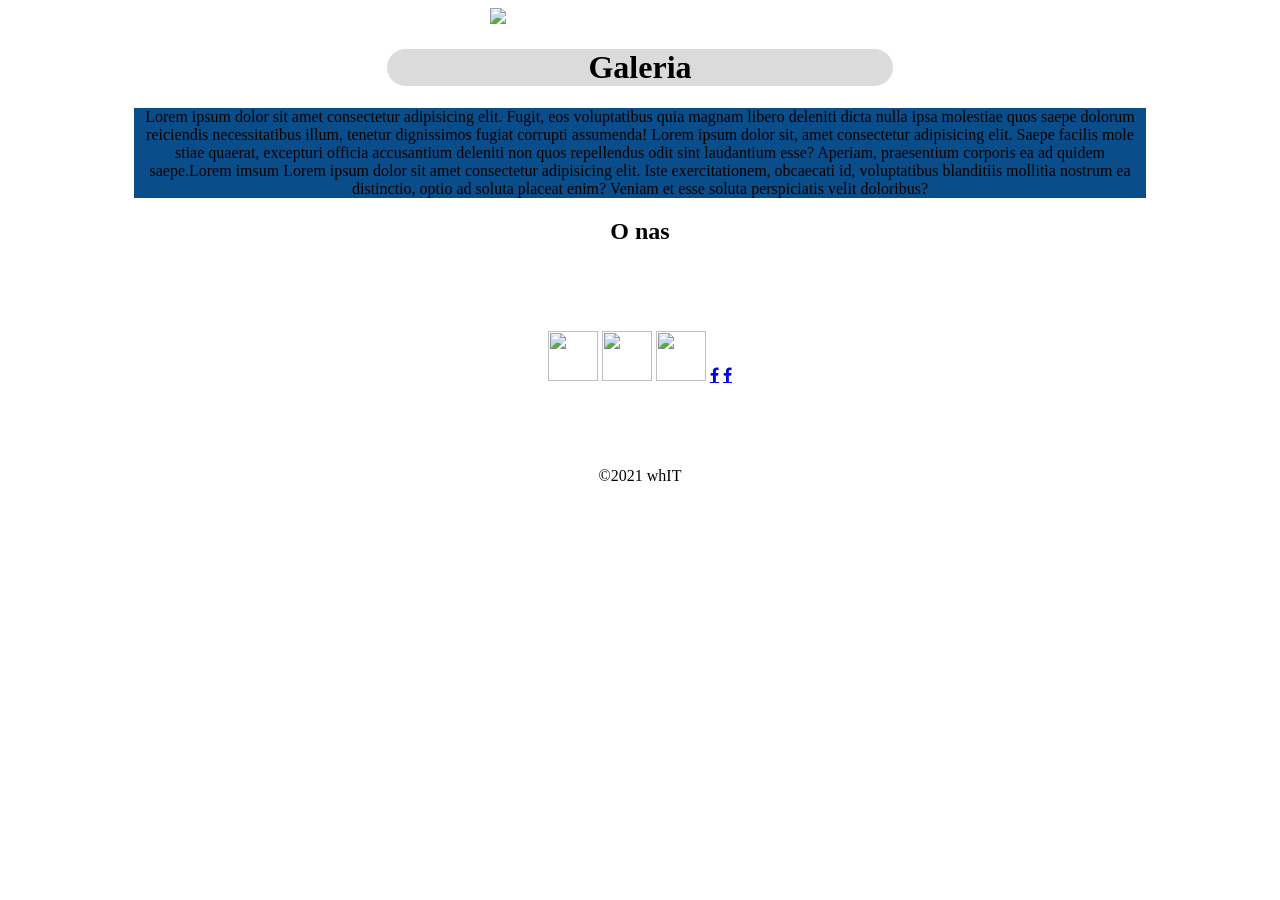
==== galeria.html @ b515aeb7 "commit zdj" ====
<!DOCTYPE html>
<html lang="en">
<head>
    <meta charset="UTF-8">
    <title>Ośrodek AWF</title>
    <link rel="stylesheet" href="plik.css">
    <link rel="stylesheet" href="https://cdnjs.cloudflare.com/ajax/libs/font-awesome/4.7.0/css/font-awesome.min.css">

</head>
<body>
    

<header>
    <center>
        <img src="logo.PNG" style="width: 15vw; min-width: 300px;">
        <h1 style="border-radius: 500px;width: 40%; background-color: rgba(124, 124, 124, 0.274);">Galeria</h1>     <!-- TODO skok strony na center do galerii z gridem-->
        <div>
            Lorem ipsum dolor sit amet consectetur adipisicing elit. Fugit, eos voluptatibus quia magnam libero deleniti dicta nulla ipsa molestiae quos saepe dolorum reiciendis necessitatibus illum, tenetur dignissimos fugiat corrupti assumenda!
            Lorem ipsum dolor sit, amet consectetur adipisicing elit. Saepe facilis mole stiae quaerat, excepturi officia accusantium deleniti non quos repellendus odit sint laudantium esse? Aperiam, praesentium corporis ea ad quidem saepe.Lorem imsum Lorem ipsum dolor sit amet consectetur adipisicing elit. Iste exercitationem, obcaecati id, voluptatibus blanditiis mollitia nostrum ea distinctio, optio ad soluta placeat enim? Veniam et esse soluta perspiciatis velit doloribus?
        </div>
    </center>
</header>
<nav>

</nav>
<main>
    <section>
        <h2>
            <center>O nas</center>
        </h2>
    </section>

</main>


<footer style="background-color: rgba(78, 94, 102, 1x);">
    <p></p>
    <center>
    <a href="https://www.facebook.com/osrodekawf"><img src="fbiconbe.png" width="50" height="50"></a>
    <a href="https://www.youtube.com/osrodekawf"><img src="instagramicon.png" width="50" height="50"></a>
    <a href="https://www.instagram.com/osrodekawf"><img src="instagramicon.png" width="50" height="50"></a>
    <a href="https://www.facebook.com/osrodekawf" class="fa fa-facebook"></a>
    <a href="#" class="fa fa-facebook"></a>
    </center>
    <p></p>
    <center>&copy2021 whIT</center>
   
</footer>
</body>
</html>
---- plik.css ----
div 
    {
        background-color: rgb(9, 78, 138);
        width: 80%;
    } 
    
    .moj-akapit
    {
        background-color: brown
    }
    
    #ostatni-akapit
    {
        background-color: chocolate;
    }
    p
    {
        padding-bottom: 50px;
    }
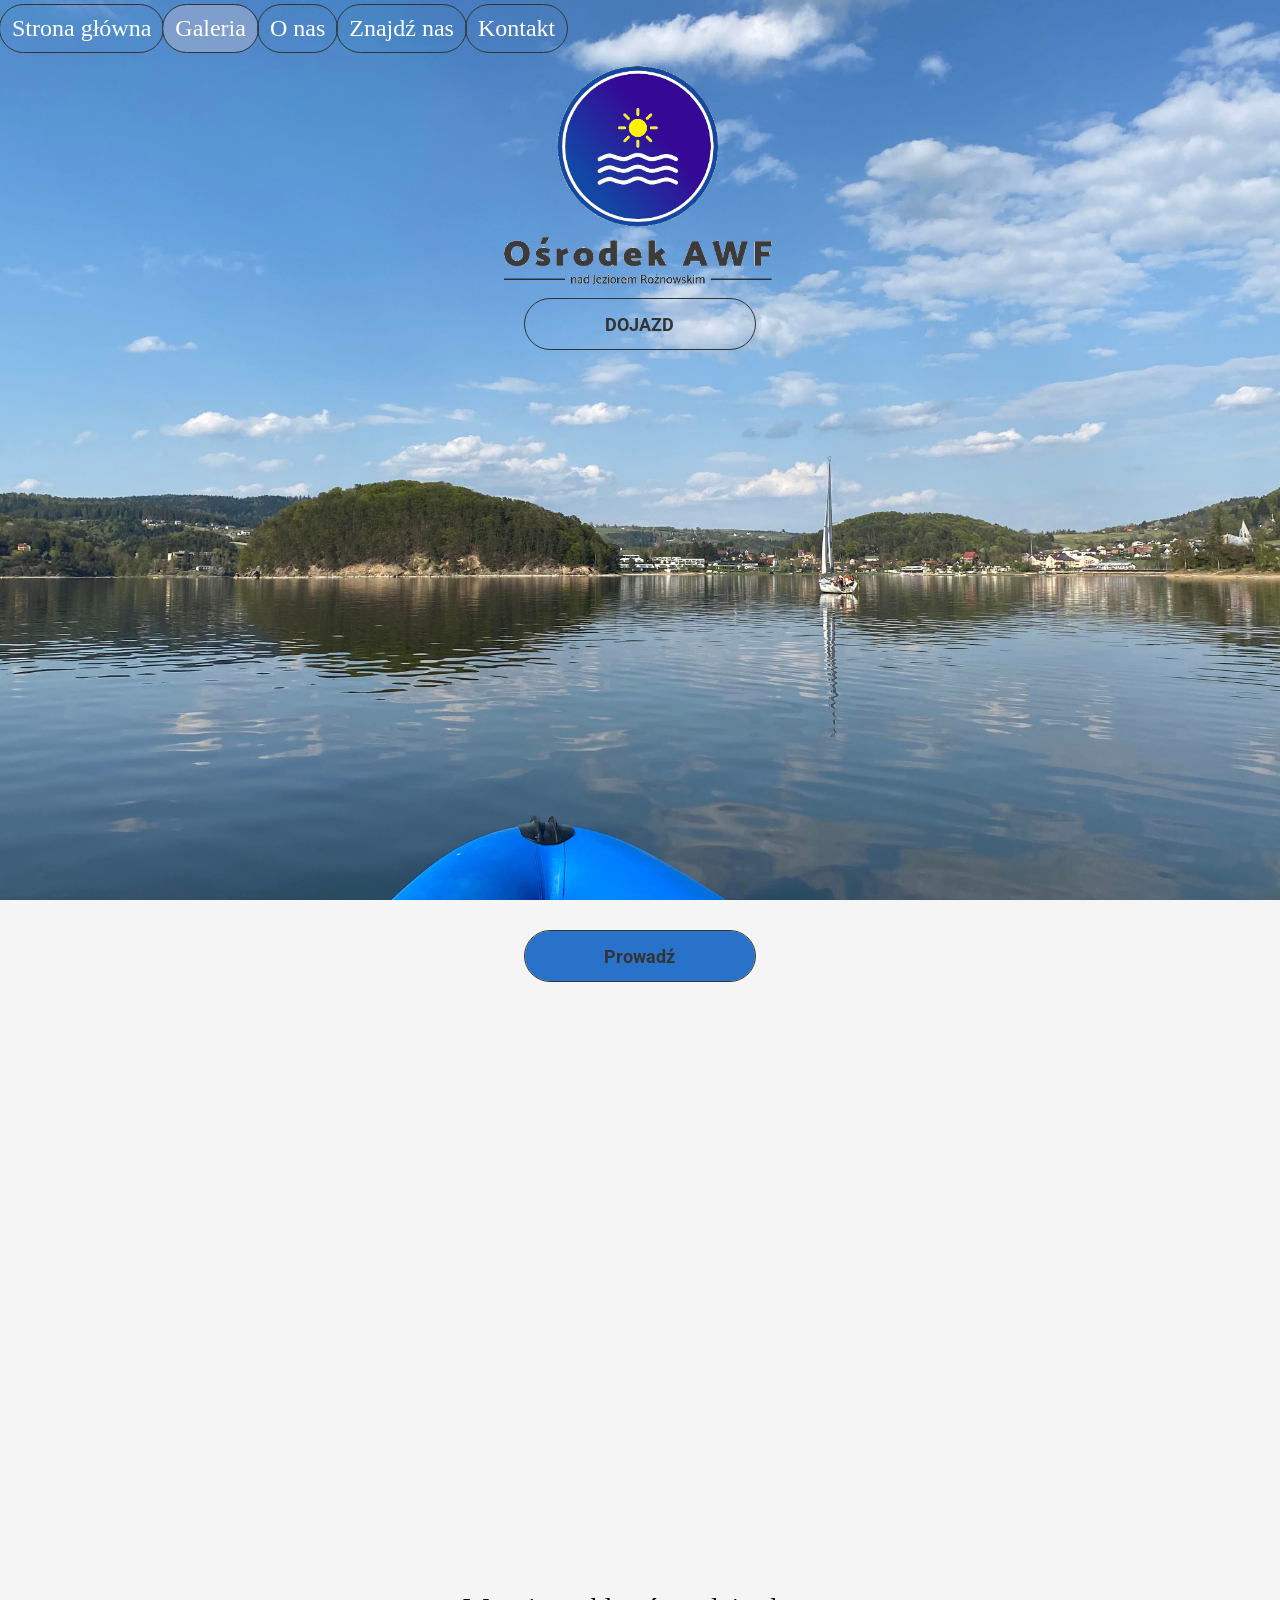
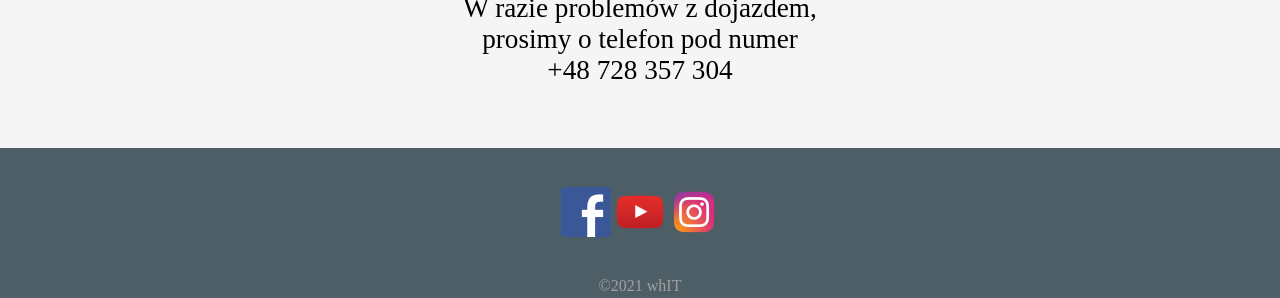
==== commit c66b5ad1: "sleep" ====
--- a/galeria.html
+++ b/galeria.html
@@ -1,50 +1,97 @@
 <!DOCTYPE html>
-<html lang="en">
+<html lang="pl">
 <head>
     <meta charset="UTF-8">
     <title>Ośrodek AWF</title>
+    <meta name="viewport" content="width=device-width,initial-scale=1">
+    <meta name="author" content="Tymoteusz Białkowski">
+
+    <link rel="stylesheet" href="https://cdnjs.cloudflare.com/ajax/libs/font-awesome/4.7.0/css/font-awesome.min.css">
     <link rel="stylesheet" href="plik.css">
-    <link rel="stylesheet" href="https://cdnjs.cloudflare.com/ajax/libs/font-awesome/4.7.0/css/font-awesome.min.css">
-
+    <link rel="icon" href="logocopy.ico">
+    <link rel="preconnect" href="https://fonts.googleapis.com" crossorigin="">
+    <link rel="preconnect" href="https://fonts.googleapis.com">
+    <link rel="preconnect" href="https://fonts.gstatic.com" crossorigin>
+    <link href="https://fonts.googleapis.com/css2?family=Roboto:wght@100&display=swap" rel="stylesheet">
 </head>
 <body>
+
+    <header>
+        <nav class="menu" id="menu">
+            <a href="index.html">Strona główna</a>
+            <a href="galeria.html"  class="active">Galeria</a>
+            <a href="o-nas.html">O nas</a>
+            <a href="znajdz.html">Znajdź nas</a>
+            <a href="kontakt.html">Kontakt</a>
+            <a href="javascript:void(0);" class="icon" onclick="changeMenu()">
+                <i class="fa fa-bars"></i>
+            </a>
+        </nav>
+        <center>
+        <img src="ikony\logo.PNG" style="width: 15vw; min-width: 300px;">
+        <!-- TODO dorobic klase która zmienia background-color kolka po najechaniu jak w menu -->
+        <a href="#mapa"><h1 class="kolkodoklikania">DOJAZD</h1></a>
+        </center>
+    </header>
+    <br>
     
+    <center>
+        <a href="https://maps.google.com/maps/dir//O%C5%9Brodek+Sport%C3%B3w+Wodnych+AWF+-+Znamirowice+Za%C5%82%C4%99%C5%BCe+156,33-312+Znamirowice+-+%C5%81abuz%C3%B3wka+33-318+Znamirowice/@49.7426217,20.7152532,12z/data=!4m5!4m4!1m0!1m2!1m1!1s0x473df3ca56157fd7:0x96b0a5e5d306c6fc"><h1 class="kolkodoklikaniamapa">Prowadź</h1></a>
+        <br>
+        <br>
+        <br>
+        <div id="mapa">
+        <iframe 
+        src="https://www.google.com/maps/embed?pb=!1m18!1m12!1m3!1d34675.615766067574!2d20.691062388883967!3d49.75384347090113!2m3!1f0!2f0!3f0!3m2!1i1024!2i768!4f13.1!3m3!1m2!1s0x0%3A0x96b0a5e5d306c6fc!2zT8Wbcm9kZWsgU3BvcnTDs3cgV29kbnljaCBBV0YgLSBabmFtaXJvd2ljZSBaYcWCxJnFvGU!5e0!3m2!1spl!2spl!4v1636506959258!5m2!1spl!2spl" 
+        width="600" 
+        height="450" 
+        style="border:0;" 
+        allowfullscreen="" 
+        loading="lazy">
+        </iframe>
+        <br>
+        <br>
+        <br>
+        <div>
+            W razie problemów z dojazdem,<br> 
+            prosimy o telefon pod numer<br> 
+            +48 728 357 304
+        </div>
+        <br>
+        <br>
 
-<header>
-    <center>
-        <img src="logo.PNG" style="width: 15vw; min-width: 300px;">
-        <h1 style="border-radius: 500px;width: 40%; background-color: rgba(124, 124, 124, 0.274);">Galeria</h1>     <!-- TODO skok strony na center do galerii z gridem-->
-        <div>
-            Lorem ipsum dolor sit amet consectetur adipisicing elit. Fugit, eos voluptatibus quia magnam libero deleniti dicta nulla ipsa molestiae quos saepe dolorum reiciendis necessitatibus illum, tenetur dignissimos fugiat corrupti assumenda!
-            Lorem ipsum dolor sit, amet consectetur adipisicing elit. Saepe facilis mole stiae quaerat, excepturi officia accusantium deleniti non quos repellendus odit sint laudantium esse? Aperiam, praesentium corporis ea ad quidem saepe.Lorem imsum Lorem ipsum dolor sit amet consectetur adipisicing elit. Iste exercitationem, obcaecati id, voluptatibus blanditiis mollitia nostrum ea distinctio, optio ad soluta placeat enim? Veniam et esse soluta perspiciatis velit doloribus?
-        </div>
+    </div>
     </center>
-</header>
-<nav>
-
-</nav>
-<main>
-    <section>
-        <h2>
-            <center>O nas</center>
-        </h2>
-    </section>
-
-</main>
 
 
-<footer style="background-color: rgba(78, 94, 102, 1x);">
-    <p></p>
-    <center>
-    <a href="https://www.facebook.com/osrodekawf"><img src="fbiconbe.png" width="50" height="50"></a>
-    <a href="https://www.youtube.com/osrodekawf"><img src="instagramicon.png" width="50" height="50"></a>
-    <a href="https://www.instagram.com/osrodekawf"><img src="instagramicon.png" width="50" height="50"></a>
-    <a href="https://www.facebook.com/osrodekawf" class="fa fa-facebook"></a>
-    <a href="#" class="fa fa-facebook"></a>
-    </center>
-    <p></p>
-    <center>&copy2021 whIT</center>
-   
-</footer>
+
+    <footer style="background-color: rgba(78, 94, 102, 1); color: rgb(160, 160, 160);">
+        <p></p>
+        <br>
+        <br>
+        <center>
+        <a href="https://www.facebook.com/osrodekawf"><img src="ikony\fblogo.png" width="50" height="50"></a>
+        <a href="https://www.youtube.com/osrodekawf"><img src="ikony\yt.png" width="50" height="50"></a>
+        <a href="https://www.instagram.com/osrodekawf"><img src="ikony\instagramicon.png" width="50" height="50"></a>
+        </center>
+        <p></p>
+        <br>
+        <br>
+        <center>&copy2021 whIT</center>
+       
+    </footer>
+
+
+    <script> 
+        function changeMenu() {
+            var x = document.getElementById("menu");
+            if (x.className === "menu") {
+                x.className += " responsive";
+            } else {
+                x.className = "menu";
+            }
+        }
+    </script>
+
 </body>
 </html>
--- a/plik.css
+++ b/plik.css
@@ -1,19 +1,631 @@
-div 
-    {
-        background-color: rgb(9, 78, 138);
+* 
+{
+    padding: 0;
+    margin: 0;
+    box-sizing: border-box;
+}
+
+body
+{
+    background-color: #f5f5f5;
+    font-size: 1.2rem;
+}
+
+header
+{
+    min-height: 100vh;
+    background-image: url(zdjecia/tlo_main.jpg);
+    background-size: cover;
+    background-repeat: no-repeat; 
+}
+
+html 
+{
+    scroll-behavior: smooth;
+}
+
+.kolkodoklikania
+{
+    background-color: #4a4a4a;
+    font-family: 'Roboto', sans-serif;
+    border-radius: 500px;
+    width: 18%;
+    height: 50px;
+    background-color: rgba(124, 124, 124, 0);
+    color: #333333;
+    font-size: large;
+    outline: 1.5px solid #333333;
+    display: flex;
+    justify-content: center;
+    align-items: center;
+    /* height: 100px;
+    width: 100%; */
+} 
+
+.kolkodoklikaniamapa
+{
+    background-color: #2873c9;
+    font-family: 'Roboto', sans-serif;
+    border-radius: 500px;
+    width: 18%;
+    height: 50px;
+    color: #333333;
+    font-size: large;
+    outline: 1.5px solid #333333;
+    display: flex;
+    justify-content: center;
+    align-items: center;
+    /* height: 100px;
+    width: 100%; */
+} 
+
+.malykafelek
+{
+    font-size:large;
+}
+
+.menu 
+{
+    /* background-color: #303030; */
+    overflow: hidden;
+}
+
+.menu a
+{
+    margin: 5px 0px;
+    float: left;
+    color: white;
+    text-align: center;
+    padding: 10px 12px;
+    font-size: 1.5rem;
+    display: none;
+    outline: 1.5px solid #333333;
+    border-radius: 500px;
+}
+
+.menu a:hover 
+{
+    background-color: #5789e7ee;
+    color: white;
+    border-radius: 500px;
+    outline: 1.5px solid #333333;
+}
+
+.menu a.active
+{
+    background-color: #8fa6cfbd;
+    color: white;
+    display: block;
+    border-radius: 500px;
+    outline: 1.5px solid #333333;
+}
+
+.menu .icon 
+{
+    display: block;
+    float: right;
+}
+
+.menu .icon i
+{
+    color: white;
+}
+
+.menu.responsive
+{
+    position: relative;
+}
+.menu.responsive a.icon 
+{
+    position: absolute;
+    right: 0;
+    top: 0;
+}
+
+.menu.responsive a 
+{
+    float: none;
+    display: block;
+    text-align: left;
+}
+
+a
+{
+    text-decoration: none;
+    color: #cd5700;
+}
+
+.title
+{
+    position: relative;
+}
+
+.title div
+{
+    position: absolute;
+    top: 50%;
+    left: 50%;
+    transform: translate(-50%, -50%);
+}
+
+.title h1, h3
+{
+    text-align: center;
+    padding: 5px 5px;
+    text-shadow: -1px 0 black, 0 1px black, 1px 0 black, 0 -1px black;
+    border-radius: 25px;
+    border: 1px solid rgba(000, 0, 0, 0.6);
+    background-color: rgba(000, 0, 0, 0.6);
+    margin-bottom: 10px;
+    color: #cd5700;
+
+}
+
+.title h1
+{
+    font-size: 3.4rem;
+}
+
+.title h3
+{
+    font-size: 2rem;
+}
+
+footer
+{
+    text-align: center;
+    padding: 3px;
+    background-color: #303030;
+    font-size: 1rem;
+    color: white;
+}
+
+
+/*Indeks*/
+
+.main-content
+{
+    width: 90%;
+    margin: 20px auto 50px;
+    text-align: center;
+}
+
+.main-content img
+{
+    max-width: 586px;
+    width: 100%;
+    border-radius: 75px;
+
+}
+
+#center
+{
+    display: flex;
+    justify-content: center;
+}
+
+#iButton
+{
+    background-color: #cd7600;
+    color: white;
+    padding: 12px 20px;
+    border: none;
+    border-radius: 4px;
+    cursor: pointer;
+    margin-top: 20px;
+    width: 50%;
+    height: auto;
+}
+
+.podpis
+{
+    margin-top: 20px;
+    margin-bottom: 20px;
+    box-shadow: 0 4px 8px 0 rgba(0, 0, 0, 0.9);
+}
+
+.podpis p
+{
+    padding: 20px;
+}
+
+.main
+{
+    margin-top: 10px;
+    margin-bottom: 10px;
+}
+
+.main-info
+{
+    background-color: rgba(205, 87, 0, 0.8);;
+    width: 90%;
+    box-shadow: 0 4px 8px 0 rgba(0, 0, 0, 0.9);
+    margin: 0 auto 30px;
+    display: flex;
+    align-items: center;
+    justify-content: center
+}
+
+
+.main-info p
+{
+    text-align: center;
+    padding: 10px 20px;
+}
+
+/*Koniec indeks*/
+
+
+/*O nas*/
+
+.onas
+{
+    margin-top: 10px;
+    margin-bottom: 10px;
+}
+
+.onas .kafelek
+{
+    width: 90%;
+    margin: 25px auto;
+}
+
+.onas img
+{
+    width: 100%;
+    box-shadow: 0 4px 8px 0 rgba(0, 0, 0, 0.9)
+}
+
+.kafelek hr
+{
+    margin-bottom: 20px;
+    color: #cd5700;
+    border: 3px solid;
+    width: 20%;
+}
+
+/*O nas koniec*/
+
+/*Podopieczni*/
+
+.podopieczni
+{
+    margin-top: 10px;
+    margin-bottom: 10px;
+}
+
+.kot
+{
+    width: 80%;
+    background-color: white;
+    box-shadow: 0 6px 20px 0 rgba(0, 0, 0, 0.5);
+    margin: 0 auto 30px;
+}
+
+.kot img
+{
+    width: 100%;
+}
+
+.kot p
+{
+    text-align: center;
+    padding: 10px 20px;
+}
+
+/*Podopieczni koniec*/
+
+
+/*Kontakt*/
+
+.kontakt
+{
+    margin-bottom: 10px;
+}
+
+.info
+{
+    margin-left: 5px;
+    margin-bottom: 10px;
+}
+
+
+.kontakt iframe
+{
+    display: block;
+    margin: auto;
+    width: 90%;
+    height: 300px;
+    border: 2px solid lightcyan;
+}
+
+.container input[type=text], textarea 
+{
+    width: 100%;
+    padding: 12px;
+    border: 1px solid #ccc;
+    border-radius: 4px;
+    box-sizing: border-box;
+    margin-top: 6px;
+    margin-bottom: 16px;
+    resize: vertical;
+}
+
+.container input[type=submit] 
+{
+    background-color: #cd7600;
+    color: white;
+    padding: 12px 20px;
+    border: none;
+    border-radius: 4px;
+    cursor: pointer;
+}
+
+.container 
+{
+    margin-top: 10px;
+    border-radius: 5px;
+    background-color: #f2f2f2;
+    padding: 20px;
+}
+
+/*Kontakt koniec*/
+
+@media (min-width: 440px) 
+{
+    .title h1
+{
+        font-size: 4rem;
+    }
+
+    .title h3
+{
+        font-size: 3.5rem;
+    }
+
+    #iButton
+{
+        font-size: 1.5rem;
+        width: 50%;
+        height: 50px;
+    }
+}
+
+@media (min-width: 576px) 
+{
+    .title h1, h3
+{
+        margin-bottom: 20px;
+    }
+
+    .title h1
+{
+        font-size: 4rem;
+    }
+
+    .title h3
+{
+        font-size: 3.5rem;
+    }
+
+    .kontakt iframe
+{
+        height: 500px;
+    }
+
+    .container
+{
+        width: 90%;
+        margin-left: auto;
+        margin-right: auto;
+
+    }
+
+    body
+{
+        font-size: 1.3rem;
+    }
+
+    .podopieczni
+{
+        width: 90%;
+        margin-left: auto;
+        margin-right: auto;
+        text-align: center;
+    }
+
+    .kot
+{
+        display: inline-block;
+        width: 45%;
+    }
+
+    .main
+{
+        display: flex;
+        flex-wrap: wrap;
+    }
+
+    .main-info
+{
+        width: 45%;
+        margin: 20px auto;
+    }
+
+    #iButton
+{
+        font-size: 1.7rem;
+        width: 40%;
+        height: 60px;
+    }
+}
+
+@media (min-width: 768px) 
+{
+    .menu .icon
+{
+        display: none;
+    }
+
+    .menu a
+{
+        display: block;
+    }
+
+    .title h1, h3
+{
+        margin-bottom: 35px;
+    }
+
+    .title h1
+{
+        font-size: 6rem;
+    }
+
+    .title h3
+{
+        font-size: 5rem;
+    }
+
+    .container
+{
         width: 80%;
-    } 
-    
-    .moj-akapit
-    {
-        background-color: brown
-    }
-    
-    #ostatni-akapit
-    {
-        background-color: chocolate;
-    }
-    p
-    {
-        padding-bottom: 50px;
-    }+        margin-left: auto;
+        margin-right: auto;
+
+    }
+
+    .info
+{
+        margin-left: 7px;
+        margin-bottom: 10px;
+        margin-top: 10px;
+    }
+
+    body
+{
+        font-size: 1.7rem;
+    }
+
+    .podopieczni
+{
+        width: 85%;
+    }
+
+    #iButton
+{
+        width: 35%;
+    }
+
+    .main 
+{
+        margin-right: auto;
+        margin-left: auto;
+        width: 80%;
+    }
+}
+
+@media (min-width: 992px) 
+{
+    .title h1
+{
+        font-size: 7rem;
+    }
+
+    .title h3
+{
+        font-size: 5.6rem;
+    }
+
+    .info
+{
+        margin-left: 10px;
+        margin-bottom: 15px;
+        margin-top: 15px;
+    }
+
+    .onas .kafelek
+{
+        width: 45%;
+        margin: auto auto;
+    }
+
+    .article-row
+{
+        display: flex;
+        margin: 30px auto;
+    }
+
+    .article-row:nth-child(2n+1) 
+{
+        flex-direction: row-reverse;
+    }
+
+    .kafelek hr
+{
+        margin-bottom: 30px;
+    }
+
+    .podopieczni
+{
+        width: 80%;
+    }
+
+    .kot
+{
+        width: 32%;
+    }
+
+    #iButton
+{
+        font-size: 2rem;
+        width: 30%;
+        height: 70px;
+    }
+}
+
+@media (min-width: 1400px) 
+{
+    .title h1
+{
+        font-size: 10rem;
+    }
+
+    .title h3
+{
+        font-size: 8rem;
+    }
+
+    .title div
+{
+        top: 45%;
+    }
+
+    .info
+{
+        margin-left: 20px;
+    }
+
+    .kafelek hr
+{
+        margin-bottom: 50px;
+    }
+
+    .podopieczni
+{
+        width: 75%;
+    }
+
+    .kot
+{
+        width: 24%;
+    }
+
+    #iButton
+{
+        font-size: 2.2rem;
+        width: 20%;
+        height: 70px;
+    }
+
+}
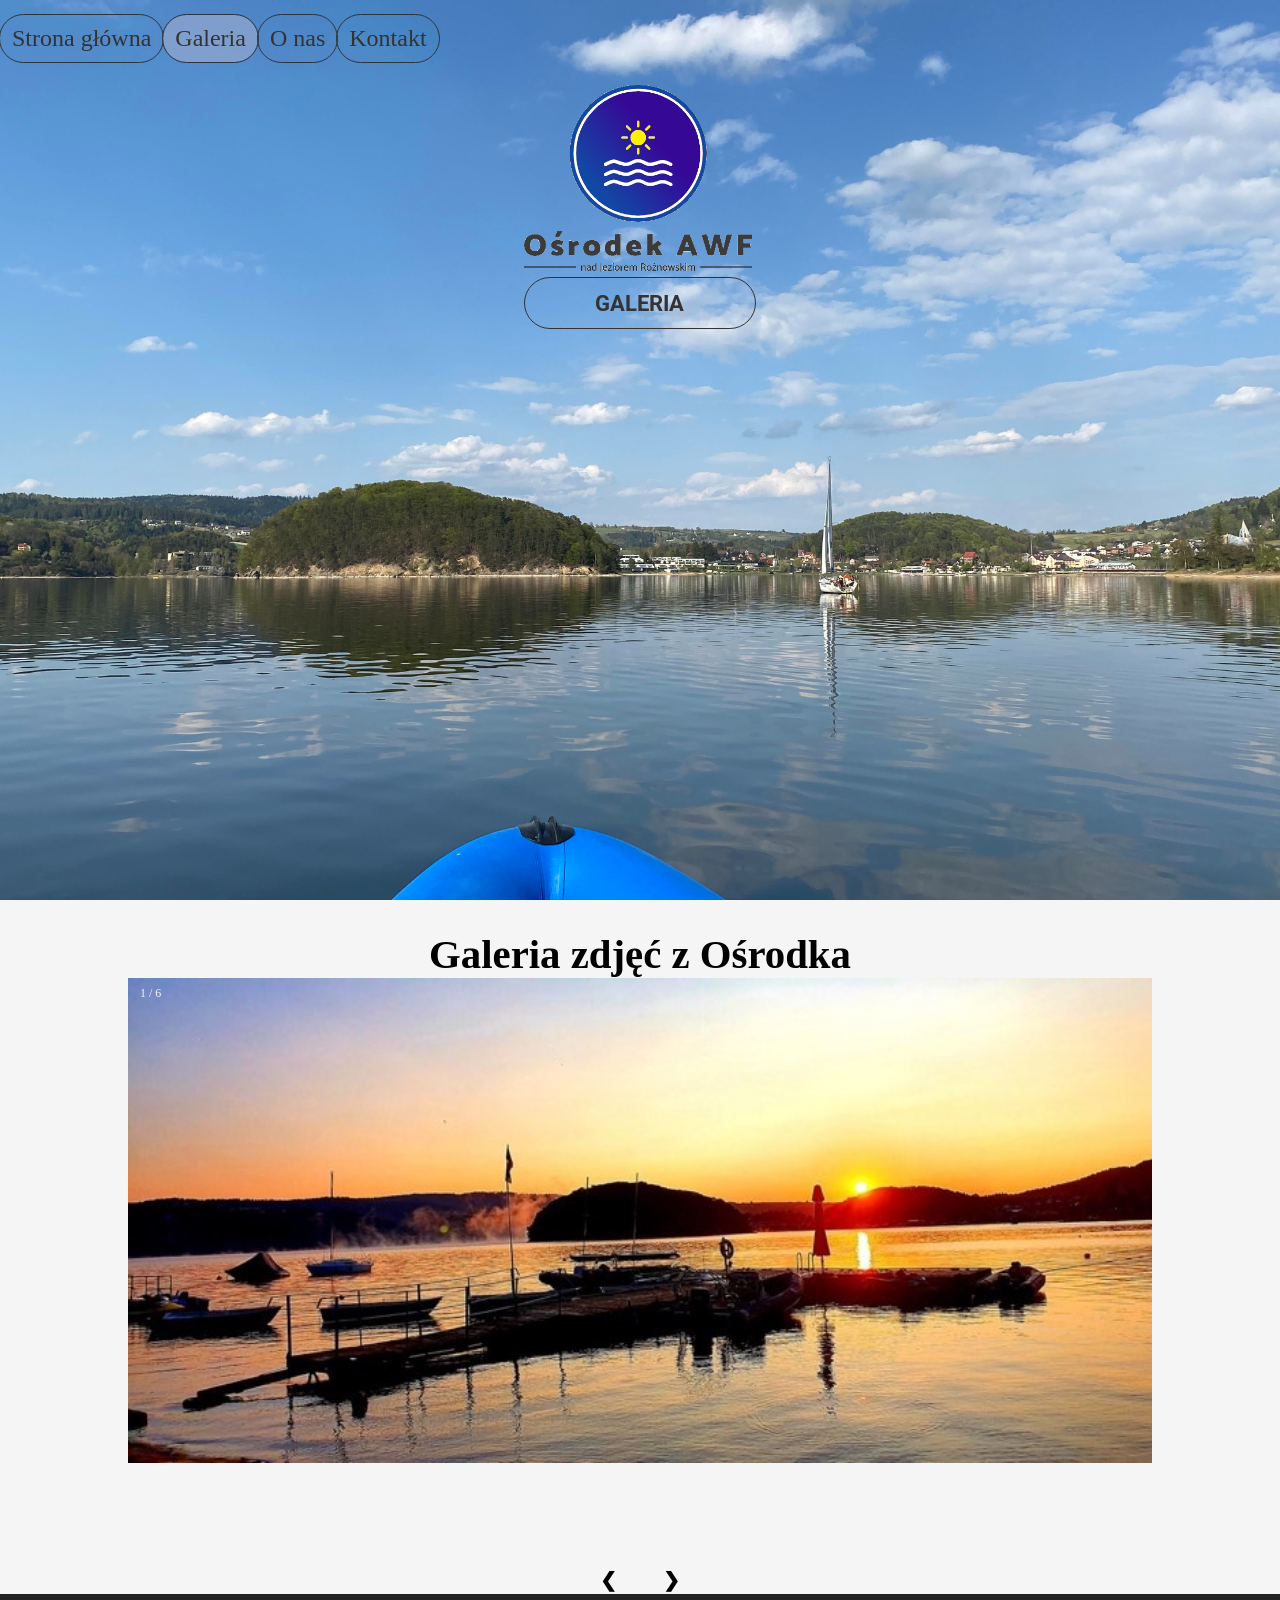
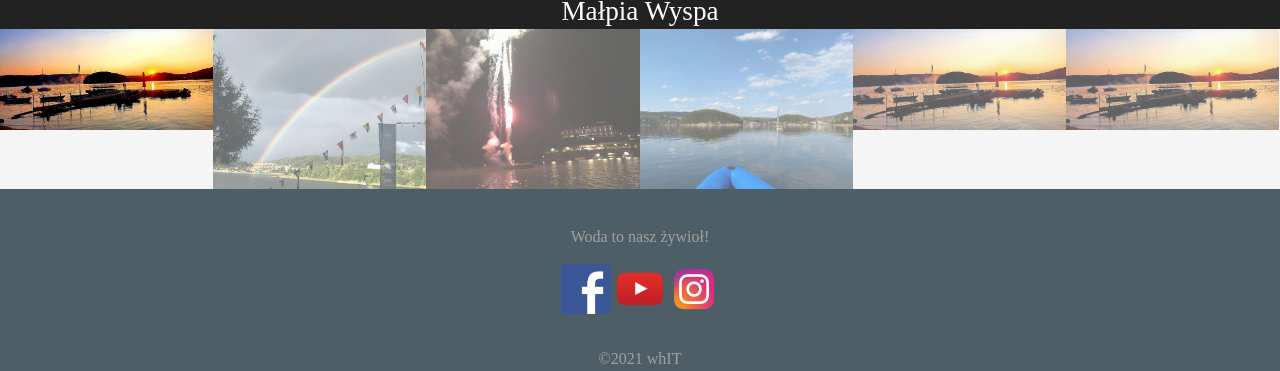
==== commit 50999f5d: "skończone" ====
--- a/galeria.html
+++ b/galeria.html
@@ -15,61 +15,194 @@
     <link href="https://fonts.googleapis.com/css2?family=Roboto:wght@100&display=swap" rel="stylesheet">
 </head>
 <body>
+    <style>
+img
+{
+  vertical-align: middle;
+}
+
+/* Position the image container (needed to position the left and right arrows) */
+.container 
+{
+  position: relative;
+  width: 80%;
+  margin-bottom: 100px;
+}
+
+/* Hide the images by default */
+.mySlides {
+  display: none;
+}
+
+/* Add a pointer when hovering over the thumbnail images */
+.cursor {
+  cursor: pointer;
+}
+
+/* Next & previous buttons */
+.prev,
+.next {
+  cursor: pointer;
+  /* position: absolute; */
+  /* top: 40%; */
+  width: auto;
+  padding: 20px;
+  margin-top: 10px;
+  margin-bottom: 20px;
+  color: rgb(0, 0, 0);
+  font-weight: bold;
+  font-size: 20px;
+  border-radius: 0 3px 3px 0;
+  user-select: none;
+  -webkit-user-select: none;
+}
+
+/* Position the "next button" to the right */
+.next 
+{
+  right: 50;
+  border-radius: 3px 0 0 3px;
+}
+
+/* On hover, add a black background color with a little bit see-through */
+.prev:hover,
+.next:hover {
+  background-color: rgba(0, 0, 0, 0.8);
+}
+
+/* Number text (1/3 etc) */
+.numbertext {
+  color: #f2f2f2;
+  font-size: 12px;
+  padding: 8px 12px;
+  position: absolute;
+  top: 0;
+}
+
+/* Container for image text */
+.caption-container {
+  text-align: center;
+  background-color: #222;
+  padding: 2px 16px;
+  color: white;
+}
+
+.row:after {
+  content: "";
+  display: table;
+  clear: both;
+}
+
+/* Six columns side by side */
+.column {
+  float: left;
+  width: 16.66%;
+}
+
+/* Add a transparency effect for thumnbail images */
+.demo {
+  opacity: 0.6;
+}
+
+.active,
+.demo:hover {
+  opacity: 1;
+}
+    </style>
 
     <header>
         <nav class="menu" id="menu">
             <a href="index.html">Strona główna</a>
             <a href="galeria.html"  class="active">Galeria</a>
             <a href="o-nas.html">O nas</a>
-            <a href="znajdz.html">Znajdź nas</a>
             <a href="kontakt.html">Kontakt</a>
             <a href="javascript:void(0);" class="icon" onclick="changeMenu()">
                 <i class="fa fa-bars"></i>
             </a>
         </nav>
         <center>
-        <img src="ikony\logo.PNG" style="width: 15vw; min-width: 300px;">
+        <img class="logo" src="ikony\logo.PNG">
         <!-- TODO dorobic klase która zmienia background-color kolka po najechaniu jak w menu -->
-        <a href="#mapa"><h1 class="kolkodoklikania">DOJAZD</h1></a>
+        <a class="kolkodoklikania" href="#galeria"><h1>GALERIA</h1></a>
         </center>
     </header>
     <br>
-    
+    <div id="galeria">
     <center>
-        <a href="https://maps.google.com/maps/dir//O%C5%9Brodek+Sport%C3%B3w+Wodnych+AWF+-+Znamirowice+Za%C5%82%C4%99%C5%BCe+156,33-312+Znamirowice+-+%C5%81abuz%C3%B3wka+33-318+Znamirowice/@49.7426217,20.7152532,12z/data=!4m5!4m4!1m0!1m2!1m1!1s0x473df3ca56157fd7:0x96b0a5e5d306c6fc"><h1 class="kolkodoklikaniamapa">Prowadź</h1></a>
-        <br>
-        <br>
-        <br>
-        <div id="mapa">
-        <iframe 
-        src="https://www.google.com/maps/embed?pb=!1m18!1m12!1m3!1d34675.615766067574!2d20.691062388883967!3d49.75384347090113!2m3!1f0!2f0!3f0!3m2!1i1024!2i768!4f13.1!3m3!1m2!1s0x0%3A0x96b0a5e5d306c6fc!2zT8Wbcm9kZWsgU3BvcnTDs3cgV29kbnljaCBBV0YgLSBabmFtaXJvd2ljZSBaYcWCxJnFvGU!5e0!3m2!1spl!2spl!4v1636506959258!5m2!1spl!2spl" 
-        width="600" 
-        height="450" 
-        style="border:0;" 
-        allowfullscreen="" 
-        loading="lazy">
-        </iframe>
-        <br>
-        <br>
-        <br>
-        <div>
-            W razie problemów z dojazdem,<br> 
-            prosimy o telefon pod numer<br> 
-            +48 728 357 304
-        </div>
-        <br>
-        <br>
-
-    </div>
-    </center>
-
-
+    <h2 style="text-align:center">Galeria zdjęć z Ośrodka</h2>
+
+<div class="container">
+  <div class="mySlides">
+    <div class="numbertext">1 / 6</div>
+    <img src="zdjecia/1glowna.jpg" style="width:100%">
+  </div>
+
+  <div class="mySlides">
+    <div class="numbertext">2 / 6</div>
+    <img src="zdjecia/2glowna.jpg" style="width:100%">
+  </div>
+
+  <div class="mySlides">
+    <div class="numbertext">3 / 6</div>
+    <img src="zdjecia/3glowna.jpg" style="width:100%">
+  </div>
+    
+  <div class="mySlides">
+    <div class="numbertext">4 / 6</div>
+    <img src="zdjecia/tlo_main.jpg" style="width:100%">
+  </div>
+
+  <div class="mySlides">
+    <div class="numbertext">5 / 6</div>
+    <img src="zdjecia/1glowna.jpg" style="width:100%">
+  </div>
+    
+  <div class="mySlides">
+    <div class="numbertext">6 / 6</div>
+    <img src="zdjecia/1glowna.jpg" style="width:100%">
+  </div>
+</center>
+<center>
+  <a class="prev" onclick="plusSlides(-1)">❮</a>
+  <a class="next" onclick="plusSlides(1)">❯</a>
+</center>
+<center>
+  <div class="caption-container">
+    <p id="caption"></p>
+  </div>
+
+  <div class="row">
+    <div class="column">
+      <img class="demo cursor" src="zdjecia/1glowna.jpg" style="width:100%" onclick="currentSlide(1)" alt="Małpia Wyspa">
+    </div>
+    <div class="column">
+      <img class="demo cursor" src="zdjecia/2glowna.jpg" style="width:100%" onclick="currentSlide(2)" alt="Tęcza nad taflą jeziora">
+    </div>
+    <div class="column">
+      <img class="demo cursor" src="zdjecia/3glowna.jpg" style="width:100%" onclick="currentSlide(3)" alt="Sztuczne ognie nocą">
+    </div>
+    <div class="column">
+      <img class="demo cursor" src="zdjecia/tlo_main.jpg" style="width:100%" onclick="currentSlide(4)" alt="Spokojna tafla jeziora">
+    </div>
+    <div class="column">
+      <img class="demo cursor" src="zdjecia/1glowna.jpg" style="width:100%" onclick="currentSlide(5)" alt="Nature and sunrise">
+    </div>    
+    <div class="column">
+      <img class="demo cursor" src="zdjecia/1glowna.jpg" style="width:100%" onclick="currentSlide(6)" alt="Snowy Mountains">
+    </div>
+  </div>
+</div>
+</center>
+</div>
 
     <footer style="background-color: rgba(78, 94, 102, 1); color: rgb(160, 160, 160);">
         <p></p>
         <br>
         <br>
         <center>
+        Woda to nasz żywioł! 
+        <br> 
+        <br>
         <a href="https://www.facebook.com/osrodekawf"><img src="ikony\fblogo.png" width="50" height="50"></a>
         <a href="https://www.youtube.com/osrodekawf"><img src="ikony\yt.png" width="50" height="50"></a>
         <a href="https://www.instagram.com/osrodekawf"><img src="ikony\instagramicon.png" width="50" height="50"></a>
@@ -93,5 +226,36 @@
         }
     </script>
 
+<script>
+    var slideIndex = 1;
+    showSlides(slideIndex);
+    
+    function plusSlides(n) {
+      showSlides(slideIndex += n);
+    }
+    
+    function currentSlide(n) {
+      showSlides(slideIndex = n);
+    }
+    
+    function showSlides(n) {
+      var i;
+      var slides = document.getElementsByClassName("mySlides");
+      var dots = document.getElementsByClassName("demo");
+      var captionText = document.getElementById("caption");
+      if (n > slides.length) {slideIndex = 1}
+      if (n < 1) {slideIndex = slides.length}
+      for (i = 0; i < slides.length; i++) {
+          slides[i].style.display = "none";
+      }
+      for (i = 0; i < dots.length; i++) {
+          dots[i].className = dots[i].className.replace(" active", "");
+      }
+      slides[slideIndex-1].style.display = "block";
+      dots[slideIndex-1].className += " active";
+      captionText.innerHTML = dots[slideIndex-1].alt;
+    }
+</script>
+
 </body>
 </html>
--- a/plik.css
+++ b/plik.css
@@ -24,7 +24,11 @@
     scroll-behavior: smooth;
 }
 
-.kolkodoklikania
+.logo
+{
+    width: 40vw;
+}
+ .kolkodoklikania
 {
     background-color: #4a4a4a;
     font-family: 'Roboto', sans-serif;
@@ -32,6 +36,35 @@
     width: 18%;
     height: 50px;
     background-color: rgba(124, 124, 124, 0);
+    color: #333333;
+    font-size: 0.3rem;
+    outline: 1.5px solid #333333;
+    display: flex;
+    justify-content: center;
+    align-items: center;
+    /* height: 100px;
+    width: 100%; */
+}
+
+.kolkodoklikania :hover
+{
+    background-color: #5789e7ee;
+    border-radius: 500px;
+    width: 100%;
+    height: 100%;
+    display: flex;
+    justify-content: center;
+    align-items: center;
+
+}
+
+.kolkodoklikaniamapa
+{
+    background-color: #2873c9;
+    font-family: 'Roboto', sans-serif;
+    border-radius: 500px;
+    width: 18%;
+    height: 50px;
     color: #333333;
     font-size: large;
     outline: 1.5px solid #333333;
@@ -42,23 +75,6 @@
     width: 100%; */
 } 
 
-.kolkodoklikaniamapa
-{
-    background-color: #2873c9;
-    font-family: 'Roboto', sans-serif;
-    border-radius: 500px;
-    width: 18%;
-    height: 50px;
-    color: #333333;
-    font-size: large;
-    outline: 1.5px solid #333333;
-    display: flex;
-    justify-content: center;
-    align-items: center;
-    /* height: 100px;
-    width: 100%; */
-} 
-
 .malykafelek
 {
     font-size:large;
@@ -72,21 +88,22 @@
 
 .menu a
 {
-    margin: 5px 0px;
+    margin: 15px 0px;
     float: left;
-    color: white;
+    color: #333333;
     text-align: center;
     padding: 10px 12px;
     font-size: 1.5rem;
     display: none;
     outline: 1.5px solid #333333;
     border-radius: 500px;
+    
 }
 
 .menu a:hover 
 {
     background-color: #5789e7ee;
-    color: white;
+    color: #333333;
     border-radius: 500px;
     outline: 1.5px solid #333333;
 }
@@ -94,7 +111,7 @@
 .menu a.active
 {
     background-color: #8fa6cfbd;
-    color: white;
+    color: #333333;
     display: block;
     border-radius: 500px;
     outline: 1.5px solid #333333;
@@ -108,7 +125,7 @@
 
 .menu .icon i
 {
-    color: white;
+    color: #333333;
 }
 
 .menu.responsive
@@ -132,43 +149,7 @@
 a
 {
     text-decoration: none;
-    color: #cd5700;
-}
-
-.title
-{
-    position: relative;
-}
-
-.title div
-{
-    position: absolute;
-    top: 50%;
-    left: 50%;
-    transform: translate(-50%, -50%);
-}
-
-.title h1, h3
-{
-    text-align: center;
-    padding: 5px 5px;
-    text-shadow: -1px 0 black, 0 1px black, 1px 0 black, 0 -1px black;
-    border-radius: 25px;
-    border: 1px solid rgba(000, 0, 0, 0.6);
-    background-color: rgba(000, 0, 0, 0.6);
-    margin-bottom: 10px;
-    color: #cd5700;
-
-}
-
-.title h1
-{
-    font-size: 3.4rem;
-}
-
-.title h3
-{
-    font-size: 2rem;
+    color: #3b529c;
 }
 
 footer
@@ -181,96 +162,20 @@
 }
 
 
-/*Indeks*/
-
-.main-content
-{
-    width: 90%;
-    margin: 20px auto 50px;
-    text-align: center;
-}
-
-.main-content img
-{
-    max-width: 586px;
-    width: 100%;
-    border-radius: 75px;
-
-}
-
-#center
-{
-    display: flex;
-    justify-content: center;
-}
-
-#iButton
-{
-    background-color: #cd7600;
-    color: white;
-    padding: 12px 20px;
-    border: none;
-    border-radius: 4px;
-    cursor: pointer;
-    margin-top: 20px;
-    width: 50%;
-    height: auto;
-}
-
-.podpis
-{
-    margin-top: 20px;
-    margin-bottom: 20px;
-    box-shadow: 0 4px 8px 0 rgba(0, 0, 0, 0.9);
-}
-
-.podpis p
-{
-    padding: 20px;
-}
-
-.main
-{
-    margin-top: 10px;
-    margin-bottom: 10px;
-}
-
-.main-info
-{
-    background-color: rgba(205, 87, 0, 0.8);;
-    width: 90%;
-    box-shadow: 0 4px 8px 0 rgba(0, 0, 0, 0.9);
-    margin: 0 auto 30px;
-    display: flex;
-    align-items: center;
-    justify-content: center
-}
-
-
-.main-info p
-{
-    text-align: center;
-    padding: 10px 20px;
-}
-
-/*Koniec indeks*/
-
-
-/*O nas*/
-
-.onas
-{
-    margin-top: 10px;
-    margin-bottom: 10px;
-}
-
-.onas .kafelek
+
+.wstep
+{
+    margin-top: 30px;
+    margin-bottom: 100px;
+}
+
+.wstep .kafelek
 {
     width: 90%;
     margin: 25px auto;
 }
 
-.onas img
+.wstep img
 {
     width: 100%;
     box-shadow: 0 4px 8px 0 rgba(0, 0, 0, 0.9)
@@ -279,97 +184,12 @@
 .kafelek hr
 {
     margin-bottom: 20px;
-    color: #cd5700;
+    color: #cd550000;
     border: 3px solid;
     width: 20%;
 }
 
-/*O nas koniec*/
-
-/*Podopieczni*/
-
-.podopieczni
-{
-    margin-top: 10px;
-    margin-bottom: 10px;
-}
-
-.kot
-{
-    width: 80%;
-    background-color: white;
-    box-shadow: 0 6px 20px 0 rgba(0, 0, 0, 0.5);
-    margin: 0 auto 30px;
-}
-
-.kot img
-{
-    width: 100%;
-}
-
-.kot p
-{
-    text-align: center;
-    padding: 10px 20px;
-}
-
-/*Podopieczni koniec*/
-
-
-/*Kontakt*/
-
-.kontakt
-{
-    margin-bottom: 10px;
-}
-
-.info
-{
-    margin-left: 5px;
-    margin-bottom: 10px;
-}
-
-
-.kontakt iframe
-{
-    display: block;
-    margin: auto;
-    width: 90%;
-    height: 300px;
-    border: 2px solid lightcyan;
-}
-
-.container input[type=text], textarea 
-{
-    width: 100%;
-    padding: 12px;
-    border: 1px solid #ccc;
-    border-radius: 4px;
-    box-sizing: border-box;
-    margin-top: 6px;
-    margin-bottom: 16px;
-    resize: vertical;
-}
-
-.container input[type=submit] 
-{
-    background-color: #cd7600;
-    color: white;
-    padding: 12px 20px;
-    border: none;
-    border-radius: 4px;
-    cursor: pointer;
-}
-
-.container 
-{
-    margin-top: 10px;
-    border-radius: 5px;
-    background-color: #f2f2f2;
-    padding: 20px;
-}
-
-/*Kontakt koniec*/
+
 
 @media (min-width: 440px) 
 {
@@ -383,12 +203,19 @@
         font-size: 3.5rem;
     }
 
-    #iButton
-{
-        font-size: 1.5rem;
-        width: 50%;
-        height: 50px;
-    }
+    .kolkodoklikania
+    {
+        font-size: 0.5rem;
+    }
+
+    .logo
+{
+    /* width: 15vw; 
+    min-width: 300px; */
+    width: 35vw;
+}
+
+    
 }
 
 @media (min-width: 576px) 
@@ -408,36 +235,23 @@
         font-size: 3.5rem;
     }
 
-    .kontakt iframe
-{
-        height: 500px;
-    }
-
-    .container
-{
-        width: 90%;
-        margin-left: auto;
-        margin-right: auto;
-
-    }
+    .kolkodoklikania
+    {
+        font-size: 0.6rem;
+    }
+
+    .logo
+{
+    /* width: 15vw; 
+    min-width: 300px; */
+    width: 30vw;
+}
+
+    
 
     body
 {
         font-size: 1.3rem;
-    }
-
-    .podopieczni
-{
-        width: 90%;
-        margin-left: auto;
-        margin-right: auto;
-        text-align: center;
-    }
-
-    .kot
-{
-        display: inline-block;
-        width: 45%;
     }
 
     .main
@@ -452,70 +266,56 @@
         margin: 20px auto;
     }
 
-    #iButton
+    
+}
+
+@media (min-width: 768px) 
+{
+    .menu .icon
+{
+        display: none;
+    }
+
+    .menu a
+{
+        display: block;
+    }
+
+    .title h1, h3
+{
+        margin-bottom: 35px;
+    }
+
+    .title h1
+{
+        font-size: 6rem;
+    }
+
+    .title h3
+{
+        font-size: 5rem;
+    }
+    .kolkodoklikania
+    {
+        font-size: 0.7rem;
+    }
+
+    .logo
+{
+    /* width: 15vw; 
+    min-width: 300px; */
+    width: 25vw;
+}
+
+    
+
+  
+    body
 {
         font-size: 1.7rem;
-        width: 40%;
-        height: 60px;
-    }
-}
-
-@media (min-width: 768px) 
-{
-    .menu .icon
-{
-        display: none;
-    }
-
-    .menu a
-{
-        display: block;
-    }
-
-    .title h1, h3
-{
-        margin-bottom: 35px;
-    }
-
-    .title h1
-{
-        font-size: 6rem;
-    }
-
-    .title h3
-{
-        font-size: 5rem;
-    }
-
-    .container
-{
-        width: 80%;
-        margin-left: auto;
-        margin-right: auto;
-
-    }
-
-    .info
-{
-        margin-left: 7px;
-        margin-bottom: 10px;
-        margin-top: 10px;
-    }
-
-    body
-{
-        font-size: 1.7rem;
-    }
-
-    .podopieczni
-{
-        width: 85%;
-    }
-
-    #iButton
-{
-        width: 35%;
-    }
+    }
+
+    
 
     .main 
 {
@@ -537,14 +337,8 @@
         font-size: 5.6rem;
     }
 
-    .info
-{
-        margin-left: 10px;
-        margin-bottom: 15px;
-        margin-top: 15px;
-    }
-
-    .onas .kafelek
+
+    .wstep .kafelek
 {
         width: 45%;
         margin: auto auto;
@@ -556,7 +350,7 @@
         margin: 30px auto;
     }
 
-    .article-row:nth-child(2n+1) 
+    .article-row:nth-child(2n) 
 {
         flex-direction: row-reverse;
     }
@@ -566,22 +360,14 @@
         margin-bottom: 30px;
     }
 
-    .podopieczni
-{
-        width: 80%;
-    }
-
-    .kot
-{
-        width: 32%;
-    }
-
-    #iButton
-{
-        font-size: 2rem;
-        width: 30%;
-        height: 70px;
-    }
+    .logo
+{
+    /* width: 15vw; 
+    min-width: 300px; */
+    width: 20vw;
+}
+
+   
 }
 
 @media (min-width: 1400px) 
@@ -601,31 +387,17 @@
         top: 45%;
     }
 
-    .info
-{
-        margin-left: 20px;
-    }
-
     .kafelek hr
 {
         margin-bottom: 50px;
     }
 
-    .podopieczni
-{
-        width: 75%;
-    }
-
-    .kot
-{
-        width: 24%;
-    }
-
-    #iButton
-{
-        font-size: 2.2rem;
-        width: 20%;
-        height: 70px;
-    }
-
-}+    .logo
+{
+    /* width: 15vw; 
+    min-width: 300px; */
+    width: 15vw;
+}
+
+}
+
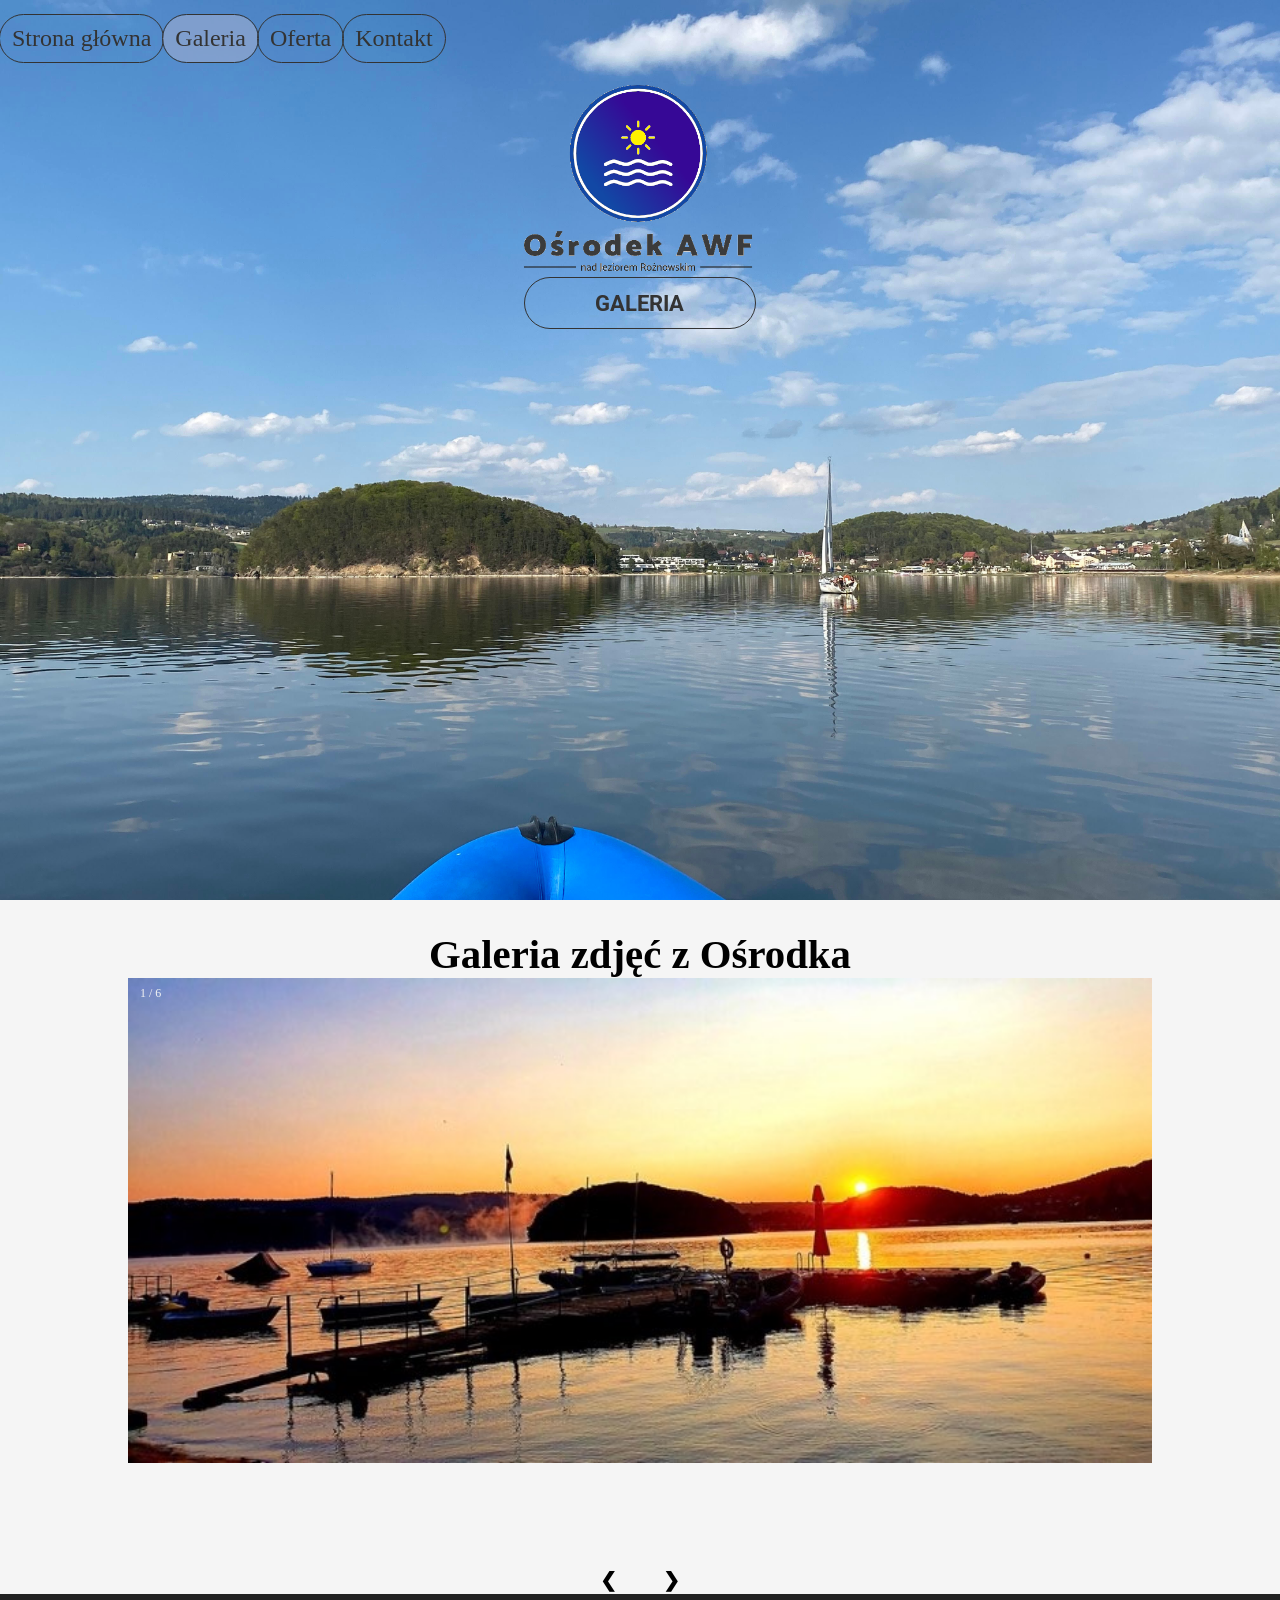
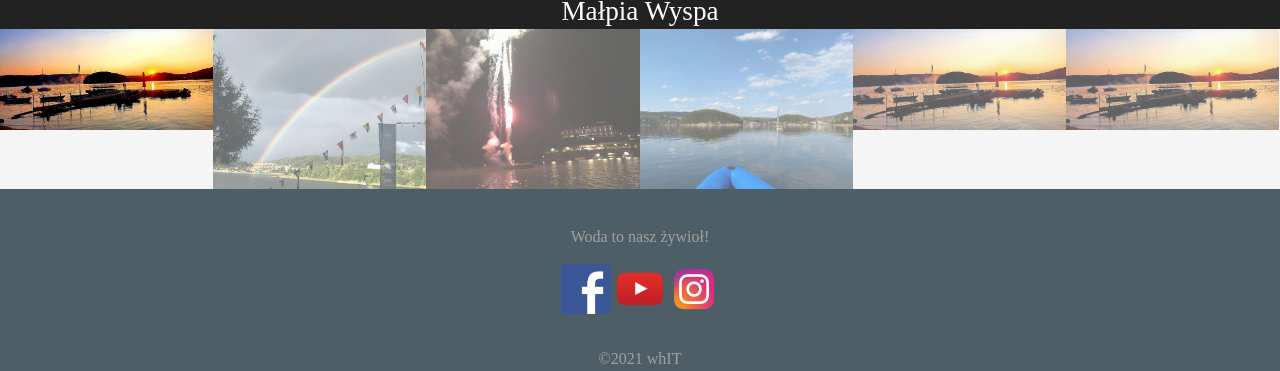
==== commit 6bc779e3: "fix o nas -> oferta" ====
--- a/galeria.html
+++ b/galeria.html
@@ -114,7 +114,7 @@
         <nav class="menu" id="menu">
             <a href="index.html">Strona główna</a>
             <a href="galeria.html"  class="active">Galeria</a>
-            <a href="o-nas.html">O nas</a>
+            <a href="o-nas.html">Oferta</a>
             <a href="kontakt.html">Kontakt</a>
             <a href="javascript:void(0);" class="icon" onclick="changeMenu()">
                 <i class="fa fa-bars"></i>
@@ -216,11 +216,15 @@
 
 
     <script> 
-        function changeMenu() {
+        function changeMenu() 
+        {
             var x = document.getElementById("menu");
-            if (x.className === "menu") {
+            if (x.className === "menu") 
+            {
                 x.className += " responsive";
-            } else {
+            } 
+            else 
+            {
                 x.className = "menu";
             }
         }
@@ -230,25 +234,30 @@
     var slideIndex = 1;
     showSlides(slideIndex);
     
-    function plusSlides(n) {
+    function plusSlides(n) 
+    {
       showSlides(slideIndex += n);
     }
     
-    function currentSlide(n) {
+    function currentSlide(n) 
+    {
       showSlides(slideIndex = n);
     }
     
-    function showSlides(n) {
+    function showSlides(n) 
+    {
       var i;
       var slides = document.getElementsByClassName("mySlides");
       var dots = document.getElementsByClassName("demo");
       var captionText = document.getElementById("caption");
       if (n > slides.length) {slideIndex = 1}
       if (n < 1) {slideIndex = slides.length}
-      for (i = 0; i < slides.length; i++) {
+      for (i = 0; i < slides.length; i++) 
+      {
           slides[i].style.display = "none";
       }
-      for (i = 0; i < dots.length; i++) {
+      for (i = 0; i < dots.length; i++) 
+      {
           dots[i].className = dots[i].className.replace(" active", "");
       }
       slides[slideIndex-1].style.display = "block";
